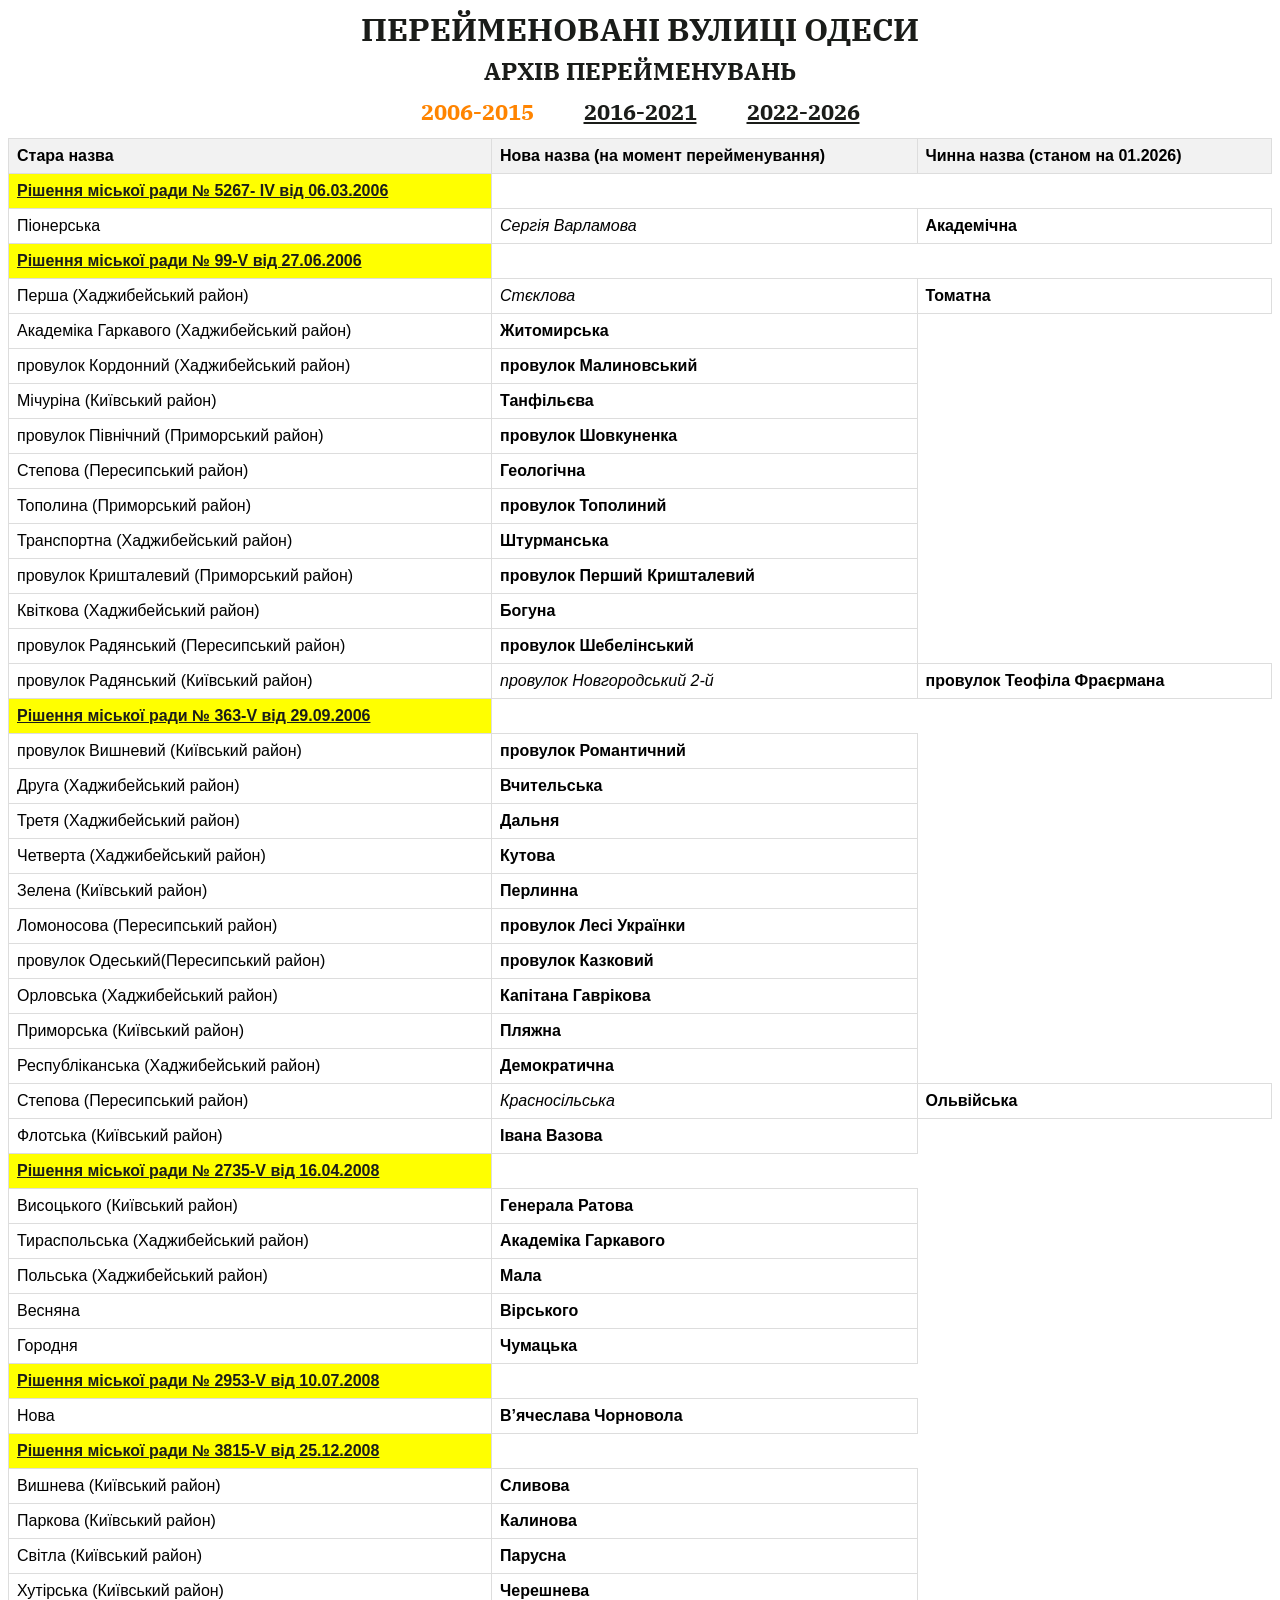
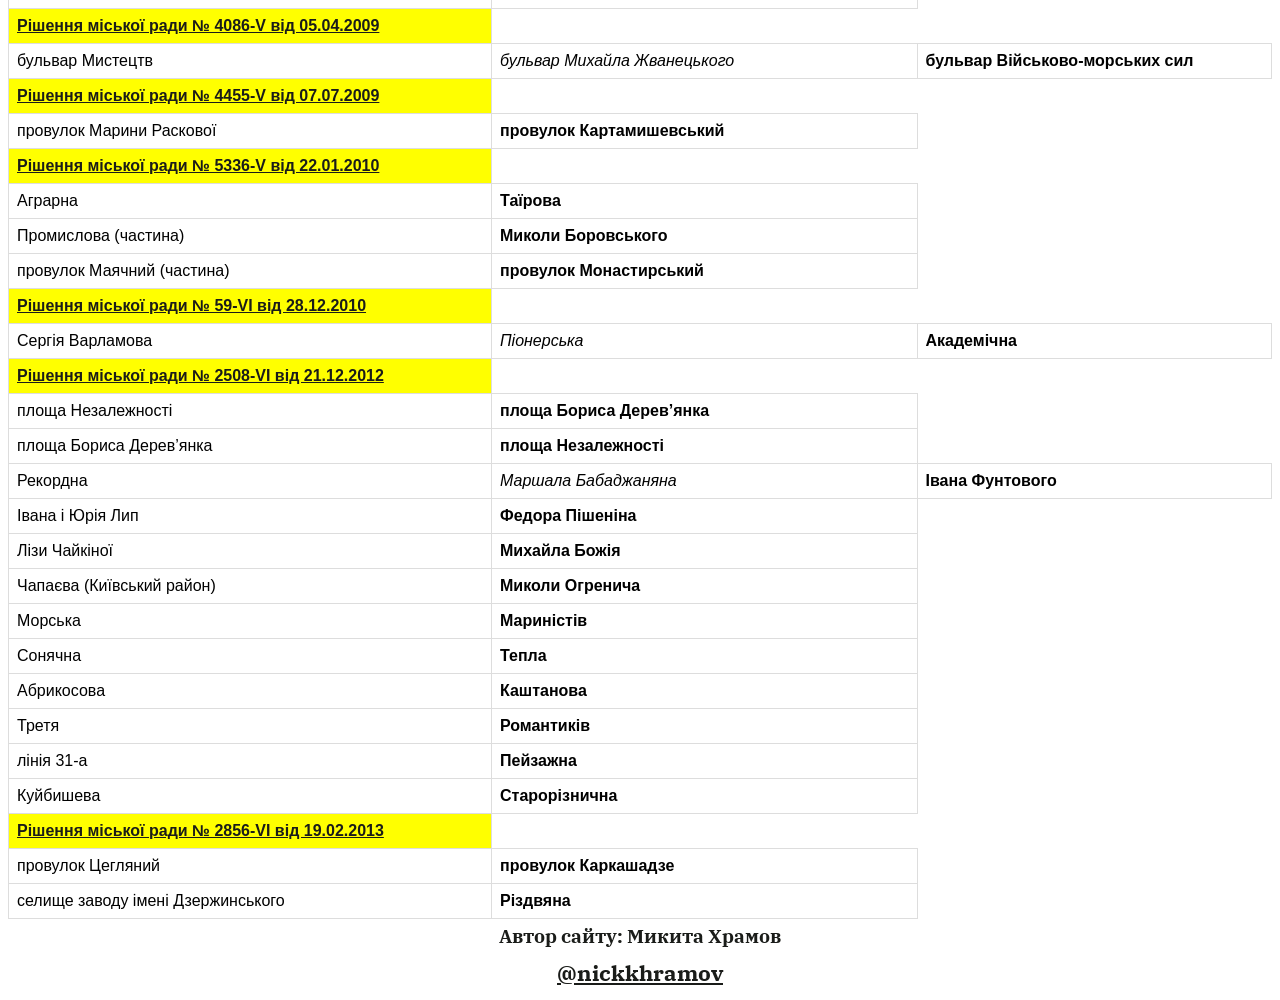
==== old.html @ 58adc1eb "Add files via upload" ====
<!DOCTYPE html>
<html lang="zxx">

<head>
  <meta charset="UTF-8">
  <meta name="viewport" content="width=device-width, initial-scale=1.0">
  <title>Вулиці Одеси 2006-2015</title>
  <link rel="preconnect" href="https://fonts.googleapis.com">
  <link rel="preconnect" href="https://fonts.gstatic.com" crossorigin>
  <link
    href="https://fonts.googleapis.com/css2?family=IBM+Plex+Serif:ital,wght@0,100;0,200;0,300;0,400;0,500;0,600;0,700;1,100;1,200;1,300;1,400;1,500;1,600;1,700&display=swap"
    rel="stylesheet">
  <style>
    body {
      font-family: Arial, sans-serif;
    }

    table {
      width: 100%;
      border-collapse: collapse;
      margin-top: 7px;
    }

    th,
    td {
      border: 1px solid #dddddd;
      text-align: left;
      padding: 8px;
    }

    th {
      background-color: #f2f2f2;
    }

    h1,
    h2,
    h3 {
      text-align: center;
      color: #1a1c19;
      font-family: "IBM Plex Serif", serif;
      font-weight: 700;
      font-style: normal;
      margin-top: 5px;
      margin-bottom: 5px;
    }

    .year {
      text-align: center;
      color: #1a1c19;
      font-family: "IBM Plex Serif", serif;
      font-weight: 650;
      font-style: normal;
      margin-top: 5px;
      margin-bottom: 5px;
      font-size: 22px;
    }

    .year:hover {
      color: #ff0d00;
      transition: 0.2s;
    }

    a {
      color: #1a1c19;
    }

    tr:hover {
      background-color: #ffe7ba;
      transition: 0.25s;
    }

    .descision {
      background: yellow;
    }

    .plan {
      background: orange;
    }

    .links {
      display: flex;
      gap: 50px;
      align-items: center;
      justify-content: center;
    }

    .active {
      color: #ff8400;
    }
  </style>
  <title>ВУЛИЦІ</title>
</head>

<body>

  <!-- <h1>ОДЕСЬКИЙ ВІДГУК</h1> -->
  <h1>ПЕРЕЙМЕНОВАНІ ВУЛИЦІ ОДЕСИ</h1>

  <!-- <div class="links">
    <a href="https://www.tiktok.com/@odeskyi.vidhuk">
      <img src="TikTok.svg" alt="TikTok" style="width: 30px;">
    </a>
    <a href="https://www.instagram.com/odeskyi.vidhuk">
      <img src="instagram.svg" alt="Instagram" style="width: 36px;">
    </a>
  </div> -->

  <h2>АРХІВ ПЕРЕЙМЕНУВАНЬ</h2>
  <div class="links">
    <a class="year active">2006-2015</a>
    <a href="/old16.html" class="year">2016-2021</a>
    <a href="/index.html" class="year">2022-2026</a>
  </div>

  <table>
    <thead>
      <tr>
        <th>Стара назва</th>
        <th>Нова назва (на момент перейменування)</th>
        <th>Чинна назва (станом на 01.2026)</th>
      </tr>
    </thead>
    <tbody>
      <tr>
        <td class="descision"><a href="https://omr.gov.ua/ua/acts/council/955/"><b>Рішення міської ради № 5267- IV
              від 06.03.2006</b></a></td>
      </tr>
      <tr>
        <td>Піонерська</td>
        <td><i>Сергія Варламова</i></td>
        <td><b>Академічна</b></td>
      </tr>
      <tr>
        <td class="descision"><a href="https://omr.gov.ua/ua/acts/council/2421/"><b>Рішення міської ради № 99-V
              від 27.06.2006</b></a></td>
      </tr>
      <tr>
        <td>Перша (Хаджибейський район)</td>
        <td><i>Стєклова</i></td>
        <td><b>Томатна</b></td>
      </tr>
      <tr>
        <td>Академіка Гаркавого (Хаджибейський район)</td>
        <td><b>Житомирська</b></td>
      </tr>
      <tr>
        <td>провулок Кордонний (Хаджибейський район)</td>
        <td><b>провулок Малиновський</b></td>
      </tr>
      <tr>
        <td>Мічуріна (Київський район)</td>
        <td><b>Танфільєва</b></td>
      </tr>
      <tr>
        <td>провулок Північний (Приморський район)</td>
        <td><b>провулок Шовкуненка</b></td>
      </tr>
      <tr>
        <td>Степова (Пересипський район)</td>
        <td><b>Геологічна</b></td>
      </tr>
      <tr>
        <td>Тополина (Приморський район)</td>
        <td><b>провулок Тополиний</b></td>
      </tr>
      <tr>
        <td>Транспортна (Хаджибейський район)</td>
        <td><b>Штурманська</b></td>
      </tr>
      <tr>
        <td>провулок Кришталевий (Приморський район)</td>
        <td><b>провулок Перший Кришталевий</b></td>
      </tr>
      <tr>
        <td>Квіткова (Хаджибейський район)</td>
        <td><b>Богуна</b></td>
      </tr>
      <tr>
        <td>провулок Радянський (Пересипський район)</td>
        <td><b>провулок Шебелінський</b></td>
      </tr>
      <tr>
        <td>провулок Радянський (Київський район)</td>
        <td><i>провулок Новгородський 2-й</i></td>
        <td><b>провулок Теофіла Фраєрмана</b></td>
      </tr>
      <tr>
        <td class="descision"><a href="https://omr.gov.ua/ua/acts/council/3655/"><b>Рішення міської ради № 363-V
              від 29.09.2006</b></a></td>
      </tr>
      <tr>
        <td>провулок Вишневий (Київський район)</td>
        <td><b>провулок Романтичний</b></td>
      </tr>
      <tr>
        <td>Друга (Хаджибейський район)</td>
        <td><b>Вчительська</b></td>
      </tr>
      <tr>
        <td>Третя (Хаджибейський район)</td>
        <td><b>Дальня</b></td>
      </tr>
      <tr>
        <td>Четверта (Хаджибейський район)</td>
        <td><b>Кутова</b></td>
      </tr>
      <tr>
        <td>Зелена (Київський район)</td>
        <td><b>Перлинна</b></td>
      </tr>
      <tr>
        <td>Ломоносова (Пересипський район)</td>
        <td><b>провулок Лесі Українки</b></td>
      </tr>
      <tr>
        <td>провулок Одеський(Пересипський район)</td>
        <td><b>провулок Казковий</b></td>
      </tr>
      <tr>
        <td>Орловська (Хаджибейський район)</td>
        <td><b>Капітана Гаврікова</b></td>
      </tr>
      <tr>
        <td>Приморська (Київський район)</td>
        <td><b>Пляжна</b></td>
      </tr>
      <tr>
        <td>Республіканська (Хаджибейський район)</td>
        <td><b>Демократична</b></td>
      </tr>
      <tr>
        <td>Степова (Пересипський район)</td>
        <td><i>Красносільська</i></td>
        <td><b>Ольвійська</b></td>
      </tr>
      <tr>
        <td>Флотська (Київський район)</td>
        <td><b>Івана Вазова</b></td>
      </tr>

      <tr>
        <td class="descision"><a href="https://omr.gov.ua/ua/acts/council/14220/"><b>Рішення міської ради № 2735-V
              від 16.04.2008</b></a></td>
      </tr>
      <tr>
        <td>Висоцького (Київський район)</td>
        <td><b>Генерала Ратова</b></td>
      </tr>
      <tr>
        <td>Тираспольська (Хаджибейський район)</td>
        <td><b>Академіка Гаркавого</b></td>
      </tr>
      <tr>
        <td>Польська (Хаджибейський район)</td>
        <td><b>Мала</b></td>
      </tr>
      <tr>
        <td>Весняна</td>
        <td><b>Вірського</b></td>
      </tr>
      <tr>
        <td>Городня</td>
        <td><b>Чумацька</b></td>
      </tr>
      <tr>
        <td class="descision"><a href="https://omr.gov.ua/ua/acts/council/15475/"><b>Рішення міської ради № 2953-V
              від 10.07.2008</b></a></td>
      </tr>
      <tr>
        <td>Нова</td>
        <td><b>В’ячеслава Чорновола</b></td>
      </tr>
      <tr>
        <td class="descision"><a href="https://omr.gov.ua/ua/acts/council/18814/"><b>Рішення міської ради № 3815-V
              від 25.12.2008</b></a></td>
      </tr>
      <tr>
        <td>Вишнева (Київський район)</td>
        <td><b>Сливова</b></td>
      </tr>
      <tr>
        <td>Паркова (Київський район)</td>
        <td><b>Калинова</b></td>
      </tr>
      <tr>
        <td>Світла (Київський район)</td>
        <td><b>Парусна</b></td>
      </tr>
      <tr>
        <td>Хутірська (Київський район)</td>
        <td><b>Черешнева</b></td>
      </tr>
      <tr>
        <td class="descision"><a href="https://omr.gov.ua/ua/acts/council/20277/"><b>Рішення міської ради № 4086-V
              від 05.04.2009</b></a></td>
      </tr>
      <tr>
        <td>бульвар Мистецтв</td>
        <td><i>бульвар Михайла Жванецького</i></td>
        <td><b>бульвар Військово-морських сил</b></td>
      </tr>
      <tr>
        <td class="descision"><a href="https://omr.gov.ua/ua/acts/council/22108/"><b>Рішення міської ради № 4455-V
              від 07.07.2009</b></a></td>
      </tr>
      <tr>
        <td>провулок Марини Раскової</td>
        <td><b>провулок Картамишевський</b></td>
      </tr>
      <tr>
        <td class="descision"><a href="https://omr.gov.ua/ua/acts/council/25481/"><b>Рішення міської ради № 5336-V
              від 22.01.2010</b></a></td>
      </tr>
      <tr>
        <td>Аграрна</td>
        <td><b>Таїрова</b></td>
      </tr>
      <tr>
        <td>Промислова (частина)</td>
        <td><b>Миколи Боровського</b></td>
      </tr>
      <tr>
        <td>провулок Маячний (частина)</td>
        <td><b>провулок Монастирський</b></td>
      </tr>
      <tr>
        <td class="descision"><a href="https://www.omr.gov.ua/ua/acts/council/31989/"><b>Рішення міської ради № 59-VI
              від 28.12.2010</b></a></td>
      </tr>
      <tr>
        <td>Сергія Варламова</td>
        <td><i>Піонерська</i></td>
        <td><b>Академічна</b></td>
      </tr>
      <tr>
        <td class="descision"><a href="https://omr.gov.ua/ua/acts/council/46847/"><b>Рішення міської ради № 2508-VI
              від 21.12.2012</b></a></td>
      </tr>
      <tr>
        <td>площа Незалежності</td>
        <td><b>площа Бориса Дерев’янка</b></td>
      </tr>
      <tr>
        <td>площа Бориса Дерев’янка</td>
        <td><b>площа Незалежності</b></td>
      </tr>
      <tr>
        <td>Рекордна</td>
        <td><i>Маршала Бабаджаняна</i></td>
        <td><b>Івана Фунтового</b></td>
      </tr>
      <tr>
        <td>Івана і Юрія Лип</td>
        <td><b>Федора Пішеніна</b></td>
      </tr>
      <tr>
        <td>Лізи Чайкіної</td>
        <td><b>Михайла Божія</b></td>
      </tr>
      <tr>
        <td>Чапаєва (Київський район)</td>
        <td><b>Миколи Огренича</b></td>
      </tr>
      <tr>
        <td>Морська</td>
        <td><b>Мариністів</b></td>
      </tr>
      <tr>
        <td>Сонячна</td>
        <td><b>Тепла</b></td>
      </tr>
      <tr>
        <td>Абрикосова</td>
        <td><b>Каштанова</b></td>
      </tr>
      <tr>
        <td>Третя</td>
        <td><b>Романтиків</b></td>
      </tr>
      <tr>
        <td>лінія 31-а</td>
        <td><b>Пейзажна</b></td>
      </tr>
      <tr>
        <td>Куйбишева</td>
        <td><b>Старорізнична</b></td>
      </tr>
      <tr>
        <td class="descision"><a href="https://omr.gov.ua/ua/acts/council/47951/"><b>Рішення міської ради № 2856-VI
              від 19.02.2013</b></a></td>
      </tr>
      <tr>
        <td>провулок Цегляний</td>
        <td><b>провулок Каркашадзе</b></td>
      </tr>
      <tr>
        <td>селище заводу імені Дзержинського</td>
        <td><b>Різдвяна</b></td>
      </tr>
      <tr>

    </tbody>
  </table>

  <h3>Автор сайту: Микита Храмов</h3>
  <div class="links">
    <a href="https://www.instagram.com/nickkhramov/" class="year">@nickkhramov</a>
  </div>

</body>

</html>
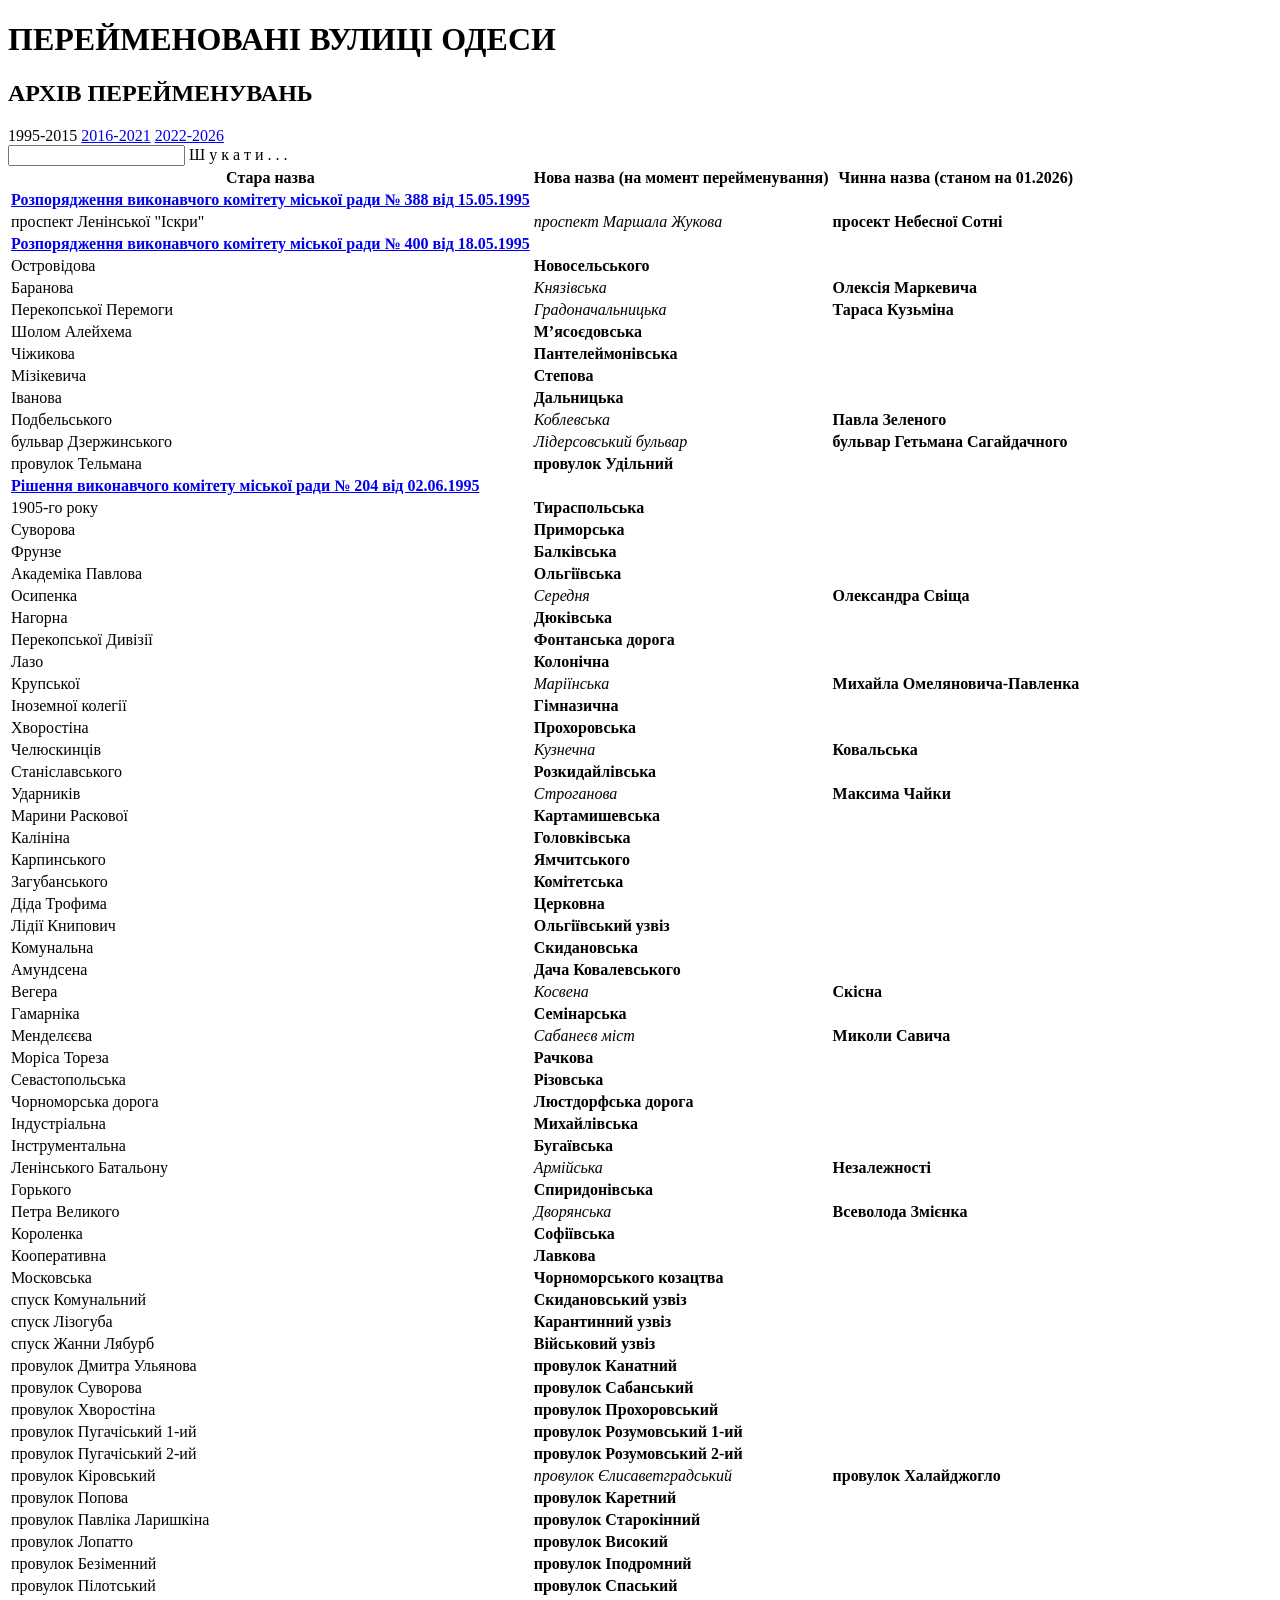
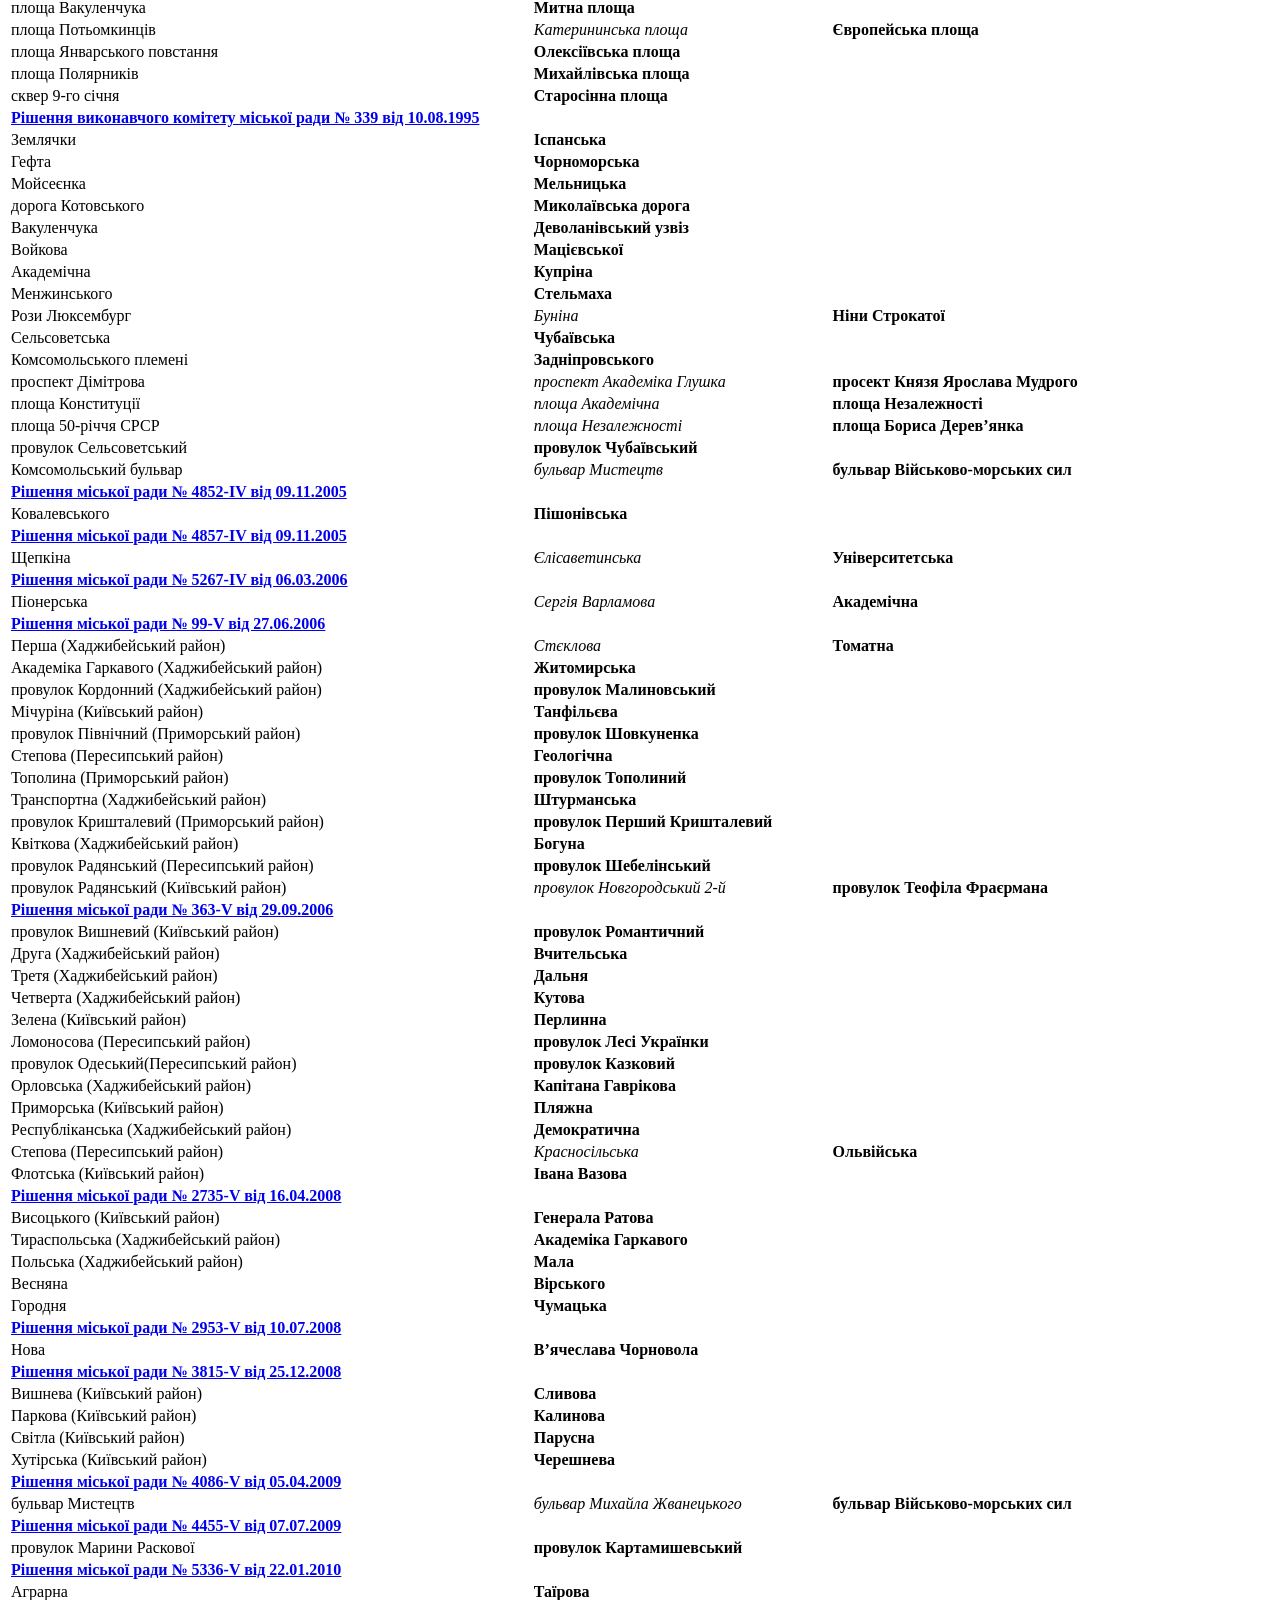
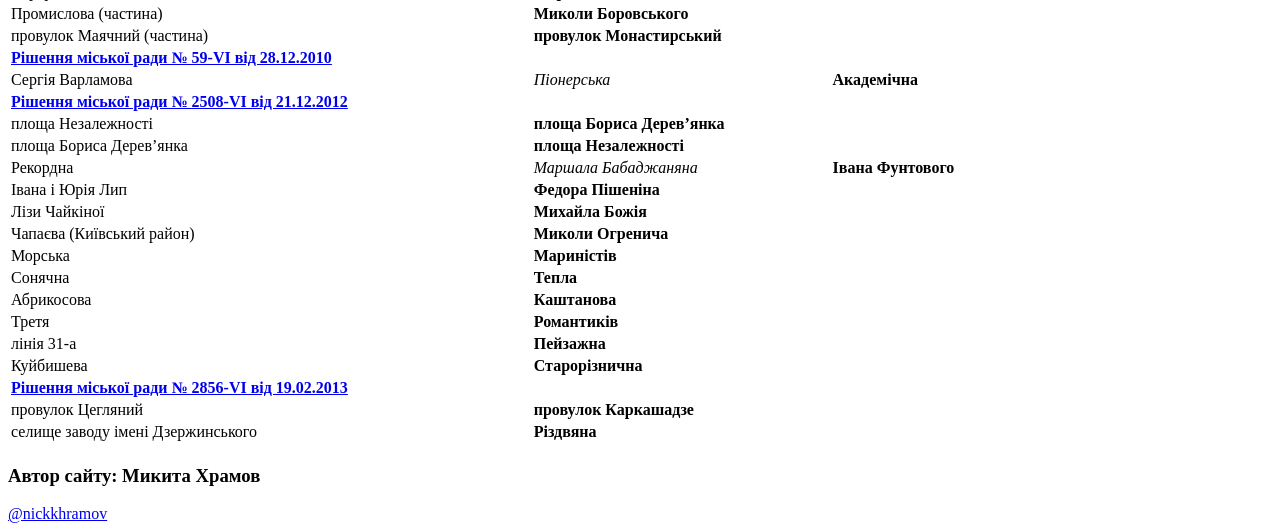
==== commit 997bda62: "Update old.html" ====
--- a/old.html
+++ b/old.html
@@ -4,90 +4,13 @@
 <head>
   <meta charset="UTF-8">
   <meta name="viewport" content="width=device-width, initial-scale=1.0">
-  <title>Вулиці Одеси 2006-2015</title>
+  <title>Вулиці Одеси 1995-2015</title>
   <link rel="preconnect" href="https://fonts.googleapis.com">
   <link rel="preconnect" href="https://fonts.gstatic.com" crossorigin>
   <link
     href="https://fonts.googleapis.com/css2?family=IBM+Plex+Serif:ital,wght@0,100;0,200;0,300;0,400;0,500;0,600;0,700;1,100;1,200;1,300;1,400;1,500;1,600;1,700&display=swap"
     rel="stylesheet">
-  <style>
-    body {
-      font-family: Arial, sans-serif;
-    }
-
-    table {
-      width: 100%;
-      border-collapse: collapse;
-      margin-top: 7px;
-    }
-
-    th,
-    td {
-      border: 1px solid #dddddd;
-      text-align: left;
-      padding: 8px;
-    }
-
-    th {
-      background-color: #f2f2f2;
-    }
-
-    h1,
-    h2,
-    h3 {
-      text-align: center;
-      color: #1a1c19;
-      font-family: "IBM Plex Serif", serif;
-      font-weight: 700;
-      font-style: normal;
-      margin-top: 5px;
-      margin-bottom: 5px;
-    }
-
-    .year {
-      text-align: center;
-      color: #1a1c19;
-      font-family: "IBM Plex Serif", serif;
-      font-weight: 650;
-      font-style: normal;
-      margin-top: 5px;
-      margin-bottom: 5px;
-      font-size: 22px;
-    }
-
-    .year:hover {
-      color: #ff0d00;
-      transition: 0.2s;
-    }
-
-    a {
-      color: #1a1c19;
-    }
-
-    tr:hover {
-      background-color: #ffe7ba;
-      transition: 0.25s;
-    }
-
-    .descision {
-      background: yellow;
-    }
-
-    .plan {
-      background: orange;
-    }
-
-    .links {
-      display: flex;
-      gap: 50px;
-      align-items: center;
-      justify-content: center;
-    }
-
-    .active {
-      color: #ff8400;
-    }
-  </style>
+  <link rel="stylesheet" href="assets/css/style.css">
   <title>ВУЛИЦІ</title>
 </head>
 
@@ -107,12 +30,29 @@
 
   <h2>АРХІВ ПЕРЕЙМЕНУВАНЬ</h2>
   <div class="links">
-    <a class="year active">2006-2015</a>
+    <a class="year active">1995-2015</a>
     <a href="/old16.html" class="year">2016-2021</a>
     <a href="/index.html" class="year">2022-2026</a>
   </div>
 
-  <table>
+  <!-- From Uiverse.io by AbanoubMagdy1 -->
+  <div class="wave-group">
+    <input required="" type="text" class="input" id="search">
+    <span class="bar"></span>
+    <label class="label">
+      <span class="label-char" style="--index: 0">Ш</span>
+      <span class="label-char" style="--index: 1">у</span>
+      <span class="label-char" style="--index: 2">к</span>
+      <span class="label-char" style="--index: 3">а</span>
+      <span class="label-char" style="--index: 4">т</span>
+      <span class="label-char" style="--index: 5">и</span>
+      <span class="label-char" style="--index: 6">.</span>
+      <span class="label-char" style="--index: 7">.</span>
+      <span class="label-char" style="--index: 8">.</span>
+    </label>
+  </div>
+
+  <table id="table">
     <thead>
       <tr>
         <th>Стара назва</th>
@@ -121,8 +61,395 @@
       </tr>
     </thead>
     <tbody>
-      <tr>
-        <td class="descision"><a href="https://omr.gov.ua/ua/acts/council/955/"><b>Рішення міської ради № 5267- IV
+      <tr class="market">
+        <td class="descision"><a href="https://omr.gov.ua/ua/acts/committee/90139/"><b>Розпорядження виконавчого
+              комітету
+              міської ради № 388
+              від 15.05.1995</b></a></td>
+      </tr>
+      <tr>
+        <td>проспект Ленінської "Іскри"</td>
+        <td><i>проспект Маршала Жукова</i></td>
+        <td><b>просект Небесної Сотні</b></td>
+      </tr>
+      <tr class="market">
+        <td class="descision"><a href="https://omr.gov.ua/ua/acts/committee/90139/"><b>Розпорядження виконавчого
+              комітету
+              міської ради № 400
+              від 18.05.1995</b></a></td>
+      </tr>
+      <tr>
+        <td>Островідова</td>
+        <td><b>Новосельського</b></td>
+      </tr>
+      <tr>
+        <td>Баранова</td>
+        <td><i>Князівська</i></td>
+        <td><b>Олексія Маркевича</b></td>
+      </tr>
+      <tr>
+        <td>Перекопської Перемоги</td>
+        <td><i>Градоначальницька</i></td>
+        <td><b>Тараса Кузьміна</b></td>
+      </tr>
+      <tr>
+        <td>Шолом Алейхема</td>
+        <td><b>М’ясоєдовська</b></td>
+      </tr>
+      <tr>
+        <td>Чіжикова</td>
+        <td><b>Пантелеймонівська</b></td>
+      </tr>
+      <tr>
+        <td>Мізікевича</td>
+        <td><b>Степова</b></td>
+      </tr>
+      <tr>
+        <td>Іванова</td>
+        <td><b>Дальницька</b></td>
+      </tr>
+      <tr>
+        <td>Подбельського</td>
+        <td><i>Коблевська</i></td>
+        <td><b>Павла Зеленого</b></td>
+      </tr>
+      <tr>
+        <td>бульвар Дзержинського</td>
+        <td><i>Лідерсовський бульвар</i></td>
+        <td><b>бульвар Гетьмана Сагайдачного</b></td>
+      </tr>
+      <tr>
+        <td>провулок Тельмана</td>
+        <td><b>провулок Удільний</b></td>
+      </tr>
+      <tr class="market">
+        <td class="descision"><a href="https://omr.gov.ua/ua/acts/committee/90139/"><b>Рішення виконавчого комітету
+              міської ради № 204
+              від 02.06.1995</b></a></td>
+      </tr>
+      <tr>
+        <td>1905-го року</td>
+        <td><b>Тираспольська</b></td>
+      </tr>
+      <tr>
+        <td>Суворова</td>
+        <td><b>Приморська</b></td>
+      </tr>
+      <tr>
+        <td>Фрунзе</td>
+        <td><b>Балківська</b></td>
+      </tr>
+      <tr>
+        <td>Академіка Павлова</td>
+        <td><b>Ольгіївська</b></td>
+      </tr>
+      <tr>
+        <td>Осипенка</td>
+        <td><i>Середня</i></td>
+        <td><b>Олександра Свіща</b></td>
+      </tr>
+      <tr>
+        <td>Нагорна</td>
+        <td><b>Дюківська</b></td>
+      </tr>
+      <tr>
+        <td>Перекопської Дивізії</td>
+        <td><b>Фонтанська дорога</b></td>
+      </tr>
+      <tr>
+        <td>Лазо</td>
+        <td><b>Колонічна</b></td>
+      </tr>
+      <tr>
+        <td>Крупської</td>
+        <td><i>Маріїнська</i></td>
+        <td><b>Михайла Омеляновича-Павленка</b></td>
+      </tr>
+      <tr>
+        <td>Іноземної колегії</td>
+        <td><b>Гімназична</b></td>
+      </tr>
+      <tr>
+        <td>Хворостіна</td>
+        <td><b>Прохоровська</b></td>
+      </tr>
+      <tr>
+        <td>Челюскинців</td>
+        <td><i>Кузнечна</i></td>
+        <td><b>Ковальська</b></td>
+      </tr>
+      <tr>
+        <td>Станіславського</td>
+        <td><b>Розкидайлівська</b></td>
+      </tr>
+      <tr>
+        <td>Ударників</td>
+        <td><i>Строганова</i></td>
+        <td><b>Максима Чайки</b></td>
+      </tr>
+      <tr>
+        <td>Марини Раскової</td>
+        <td><b>Картамишевська</b></td>
+      </tr>
+      <tr>
+        <td>Калініна</td>
+        <td><b>Головківська</b></td>
+      </tr>
+      <tr>
+        <td>Карпинського</td>
+        <td><b>Ямчитського</b></td>
+      </tr>
+      <tr>
+        <td>Загубанського</td>
+        <td><b>Комітетська</b></td>
+      </tr>
+      <tr>
+        <td>Діда Трофима</td>
+        <td><b>Церковна</b></td>
+      </tr>
+      <tr>
+        <td>Лідії Книпович</td>
+        <td><b>Ольгіївський узвіз</b></td>
+      </tr>
+      <tr>
+        <td>Комунальна</td>
+        <td><b>Скидановська</b></td>
+      </tr>
+      <tr>
+        <td>Амундсена</td>
+        <td><b>Дача Ковалевського</b></td>
+      </tr>
+      <tr>
+        <td>Вегера</td>
+        <td><i>Косвена</i></td>
+        <td><b>Скісна</b></td>
+      </tr>
+      <tr>
+        <td>Гамарніка</td>
+        <td><b>Семінарська</b></td>
+      </tr>
+      <tr>
+        <td>Менделєєва</td>
+        <td><i>Сабанеєв міст</i></td>
+        <td><b>Миколи Савича</b></td>
+      </tr>
+      <tr>
+        <td>Моріса Тореза</td>
+        <td><b>Рачкова</b></td>
+      </tr>
+      <tr>
+        <td>Севастопольська</td>
+        <td><b>Різовська</b></td>
+      </tr>
+      <tr>
+        <td>Чорноморська дорога</td>
+        <td><b>Люстдорфська дорога</b></td>
+      </tr>
+      <tr>
+        <td>Індустріальна</td>
+        <td><b>Михайлівська</b></td>
+      </tr>
+      <tr>
+        <td>Інструментальна</td>
+        <td><b>Бугаївська</b></td>
+      </tr>
+      <tr>
+        <td>Ленінського Батальону</td>
+        <td><i>Армійська</i></td>
+        <td><b>Незалежності</b></td>
+      </tr>
+      <tr>
+        <td>Горького</td>
+        <td><b>Спиридонівська</b></td>
+      </tr>
+      <tr>
+        <td>Петра Великого</td>
+        <td><i>Дворянська</i></td>
+        <td><b>Всеволода Змієнка</b></td>
+      </tr>
+      <tr>
+        <td>Короленка</td>
+        <td><b>Софіївська</b></td>
+      </tr>
+      <tr>
+        <td>Кооперативна</td>
+        <td><b>Лавкова</b></td>
+      </tr>
+      <tr>
+        <td>Московська</td>
+        <td><b>Чорноморського козацтва</b></td>
+      </tr>
+      <tr>
+        <td>спуск Комунальний</td>
+        <td><b>Скидановський узвіз</b></td>
+      </tr>
+      <tr>
+        <td>спуск Лізогуба</td>
+        <td><b>Карантинний узвіз</b></td>
+      </tr>
+      <tr>
+        <td>спуск Жанни Лябурб</td>
+        <td><b>Військовий узвіз</b></td>
+      </tr>
+      <tr>
+        <td>провулок Дмитра Ульянова</td>
+        <td><b>провулок Канатний</b></td>
+      </tr>
+      <tr>
+        <td>провулок Суворова</td>
+        <td><b>провулок Сабанський</b></td>
+      </tr>
+      <tr>
+        <td>провулок Хворостіна</td>
+        <td><b>провулок Прохоровський</b></td>
+      </tr>
+      <tr>
+        <td>провулок Пугачіський 1-ий</td>
+        <td><b>провулок Розумовський 1-ий</b></td>
+      </tr>
+      <tr>
+        <td>провулок Пугачіський 2-ий</td>
+        <td><b>провулок Розумовський 2-ий</b></td>
+      </tr>
+      <tr>
+        <td>провулок Кіровський</td>
+        <td><i>провулок Єлисаветградський</i></td>
+        <td><b>провулок Халайджогло</b></td>
+      </tr>
+      <tr>
+        <td>провулок Попова</td>
+        <td><b>провулок Каретний</b></td>
+      </tr>
+      <tr>
+        <td>провулок Павліка Ларишкіна</td>
+        <td><b>провулок Старокінний</b></td>
+      </tr>
+      <tr>
+        <td>провулок Лопатто</td>
+        <td><b>провулок Високий</b></td>
+      </tr>
+      <tr>
+        <td>провулок Безіменний</td>
+        <td><b>провулок Іподромний</b></td>
+      </tr>
+      <tr>
+        <td>провулок Пілотський</td>
+        <td><b>провулок Спаський</b></td>
+      </tr>
+      <tr>
+        <td>площа Вакуленчука</td>
+        <td><b>Митна площа</b></td>
+      </tr>
+      <tr>
+        <td>площа Потьомкинців</td>
+        <td><i>Катерининська площа</i></td>
+        <td><b>Європейська площа</b></td>
+      </tr>
+      <tr>
+        <td>площа Январського повстання</td>
+        <td><b>Олексіївська площа</b></td>
+      </tr>
+      <tr>
+        <td>площа Полярників</td>
+        <td><b>Михайлівська площа</b></td>
+      </tr>
+      <tr>
+        <td>сквер 9-го січня</td>
+        <td><b>Старосінна площа</b></td>
+      </tr>
+      <tr class="market">
+        <td class="descision"><a href="https://omr.gov.ua/ua/acts/committee/90139/"><b>Рішення виконавчого комітету
+              міської ради № 339
+              від 10.08.1995</b></a></td>
+      </tr>
+      <tr>
+        <td>Землячки</td>
+        <td><b>Іспанська</b></td>
+      </tr>
+      <tr>
+        <td>Гефта</td>
+        <td><b>Чорноморська</b></td>
+      </tr>
+      <tr>
+        <td>Мойсеєнка</td>
+        <td><b>Мельницька</b></td>
+      </tr>
+      <tr>
+        <td>дорога Котовського</td>
+        <td><b>Миколаївська дорога</b></td>
+      </tr>
+      <tr>
+        <td>Вакуленчука</td>
+        <td><b>Деволанівський узвіз</b></td>
+      </tr>
+      <tr>
+        <td>Войкова</td>
+        <td><b>Мацієвської</b></td>
+      </tr>
+      <tr>
+        <td>Академічна</td>
+        <td><b>Купріна</b></td>
+      </tr>
+      <tr>
+        <td>Менжинського</td>
+        <td><b>Стельмаха</b></td>
+      </tr>
+      <tr>
+        <td>Рози Люксембург</td>
+        <td><i>Буніна</i></td>
+        <td><b>Ніни Строкатої</b></td>
+      </tr>
+      <tr>
+        <td>Сельсоветська</td>
+        <td><b>Чубаївська</b></td>
+      </tr>
+      <tr>
+        <td>Комсомольського племені</td>
+        <td><b>Задніпровського</b></td>
+      </tr>
+      <tr>
+        <td>проспект Дімітрова</td>
+        <td><i>проспект Академіка Глушка</i></td>
+        <td><b>просект Князя Ярослава Мудрого</b></td>
+      </tr>
+      <tr>
+        <td>площа Конституції</td>
+        <td><i>площа Академічна</i></td>
+        <td><b>площа Незалежності</b></td>
+      </tr>
+      <tr>
+        <td>площа 50-річчя СРСР</td>
+        <td><i>площа Незалежності</i></td>
+        <td><b>площа Бориса Дерев’янка</b></td>
+      </tr>
+      <tr>
+        <td>провулок Сельсоветський</td>
+        <td><b>провулок Чубаївський</b></td>
+      </tr>
+      <tr>
+        <td>Комсомольський бульвар</td>
+        <td><i>бульвар Мистецтв</i></td>
+        <td><b>бульвар Військово-морських сил</b></td>
+      </tr>
+      <tr class="market">
+        <td class="descision"><a href="https://omr.gov.ua/ua/acts/council/2002/"><b>Рішення міської ради № 4852-IV
+              від 09.11.2005</b></a></td>
+      </tr>
+      <tr>
+        <td>Ковалевського</td>
+        <td><b>Пішонівська</b></td>
+      </tr>
+      <tr class="market">
+        <td class="descision"><a href="https://omr.gov.ua/ua/acts/council/2003/"><b>Рішення міської ради № 4857-IV
+              від 09.11.2005</b></a></td>
+      </tr>
+      <tr>
+        <td>Щепкіна</td>
+        <td><i>Єлісаветинська</i></td>
+        <td><b>Університетська</b></td>
+      </tr>
+      <tr class="market">
+        <td class="descision"><a href="https://omr.gov.ua/ua/acts/council/955/"><b>Рішення міської ради № 5267-IV
               від 06.03.2006</b></a></td>
       </tr>
       <tr>
@@ -130,7 +457,7 @@
         <td><i>Сергія Варламова</i></td>
         <td><b>Академічна</b></td>
       </tr>
-      <tr>
+      <tr class="market">
         <td class="descision"><a href="https://omr.gov.ua/ua/acts/council/2421/"><b>Рішення міської ради № 99-V
               від 27.06.2006</b></a></td>
       </tr>
@@ -184,7 +511,7 @@
         <td><i>провулок Новгородський 2-й</i></td>
         <td><b>провулок Теофіла Фраєрмана</b></td>
       </tr>
-      <tr>
+      <tr class="market">
         <td class="descision"><a href="https://omr.gov.ua/ua/acts/council/3655/"><b>Рішення міської ради № 363-V
               від 29.09.2006</b></a></td>
       </tr>
@@ -238,7 +565,7 @@
         <td><b>Івана Вазова</b></td>
       </tr>
 
-      <tr>
+      <tr class="market">
         <td class="descision"><a href="https://omr.gov.ua/ua/acts/council/14220/"><b>Рішення міської ради № 2735-V
               від 16.04.2008</b></a></td>
       </tr>
@@ -262,7 +589,7 @@
         <td>Городня</td>
         <td><b>Чумацька</b></td>
       </tr>
-      <tr>
+      <tr class="market">
         <td class="descision"><a href="https://omr.gov.ua/ua/acts/council/15475/"><b>Рішення міської ради № 2953-V
               від 10.07.2008</b></a></td>
       </tr>
@@ -270,7 +597,7 @@
         <td>Нова</td>
         <td><b>В’ячеслава Чорновола</b></td>
       </tr>
-      <tr>
+      <tr class="market">
         <td class="descision"><a href="https://omr.gov.ua/ua/acts/council/18814/"><b>Рішення міської ради № 3815-V
               від 25.12.2008</b></a></td>
       </tr>
@@ -290,7 +617,7 @@
         <td>Хутірська (Київський район)</td>
         <td><b>Черешнева</b></td>
       </tr>
-      <tr>
+      <tr class="market">
         <td class="descision"><a href="https://omr.gov.ua/ua/acts/council/20277/"><b>Рішення міської ради № 4086-V
               від 05.04.2009</b></a></td>
       </tr>
@@ -299,7 +626,7 @@
         <td><i>бульвар Михайла Жванецького</i></td>
         <td><b>бульвар Військово-морських сил</b></td>
       </tr>
-      <tr>
+      <tr class="market">
         <td class="descision"><a href="https://omr.gov.ua/ua/acts/council/22108/"><b>Рішення міської ради № 4455-V
               від 07.07.2009</b></a></td>
       </tr>
@@ -307,7 +634,7 @@
         <td>провулок Марини Раскової</td>
         <td><b>провулок Картамишевський</b></td>
       </tr>
-      <tr>
+      <tr class="market">
         <td class="descision"><a href="https://omr.gov.ua/ua/acts/council/25481/"><b>Рішення міської ради № 5336-V
               від 22.01.2010</b></a></td>
       </tr>
@@ -323,7 +650,7 @@
         <td>провулок Маячний (частина)</td>
         <td><b>провулок Монастирський</b></td>
       </tr>
-      <tr>
+      <tr class="market">
         <td class="descision"><a href="https://www.omr.gov.ua/ua/acts/council/31989/"><b>Рішення міської ради № 59-VI
               від 28.12.2010</b></a></td>
       </tr>
@@ -332,7 +659,7 @@
         <td><i>Піонерська</i></td>
         <td><b>Академічна</b></td>
       </tr>
-      <tr>
+      <tr class="market">
         <td class="descision"><a href="https://omr.gov.ua/ua/acts/council/46847/"><b>Рішення міської ради № 2508-VI
               від 21.12.2012</b></a></td>
       </tr>
@@ -385,7 +712,7 @@
         <td>Куйбишева</td>
         <td><b>Старорізнична</b></td>
       </tr>
-      <tr>
+      <tr class="market">
         <td class="descision"><a href="https://omr.gov.ua/ua/acts/council/47951/"><b>Рішення міської ради № 2856-VI
               від 19.02.2013</b></a></td>
       </tr>
@@ -407,6 +734,8 @@
     <a href="https://www.instagram.com/nickkhramov/" class="year">@nickkhramov</a>
   </div>
 
+  <script src="/assets/js/search.js"></script>
+
 </body>
 
-</html>+</html>
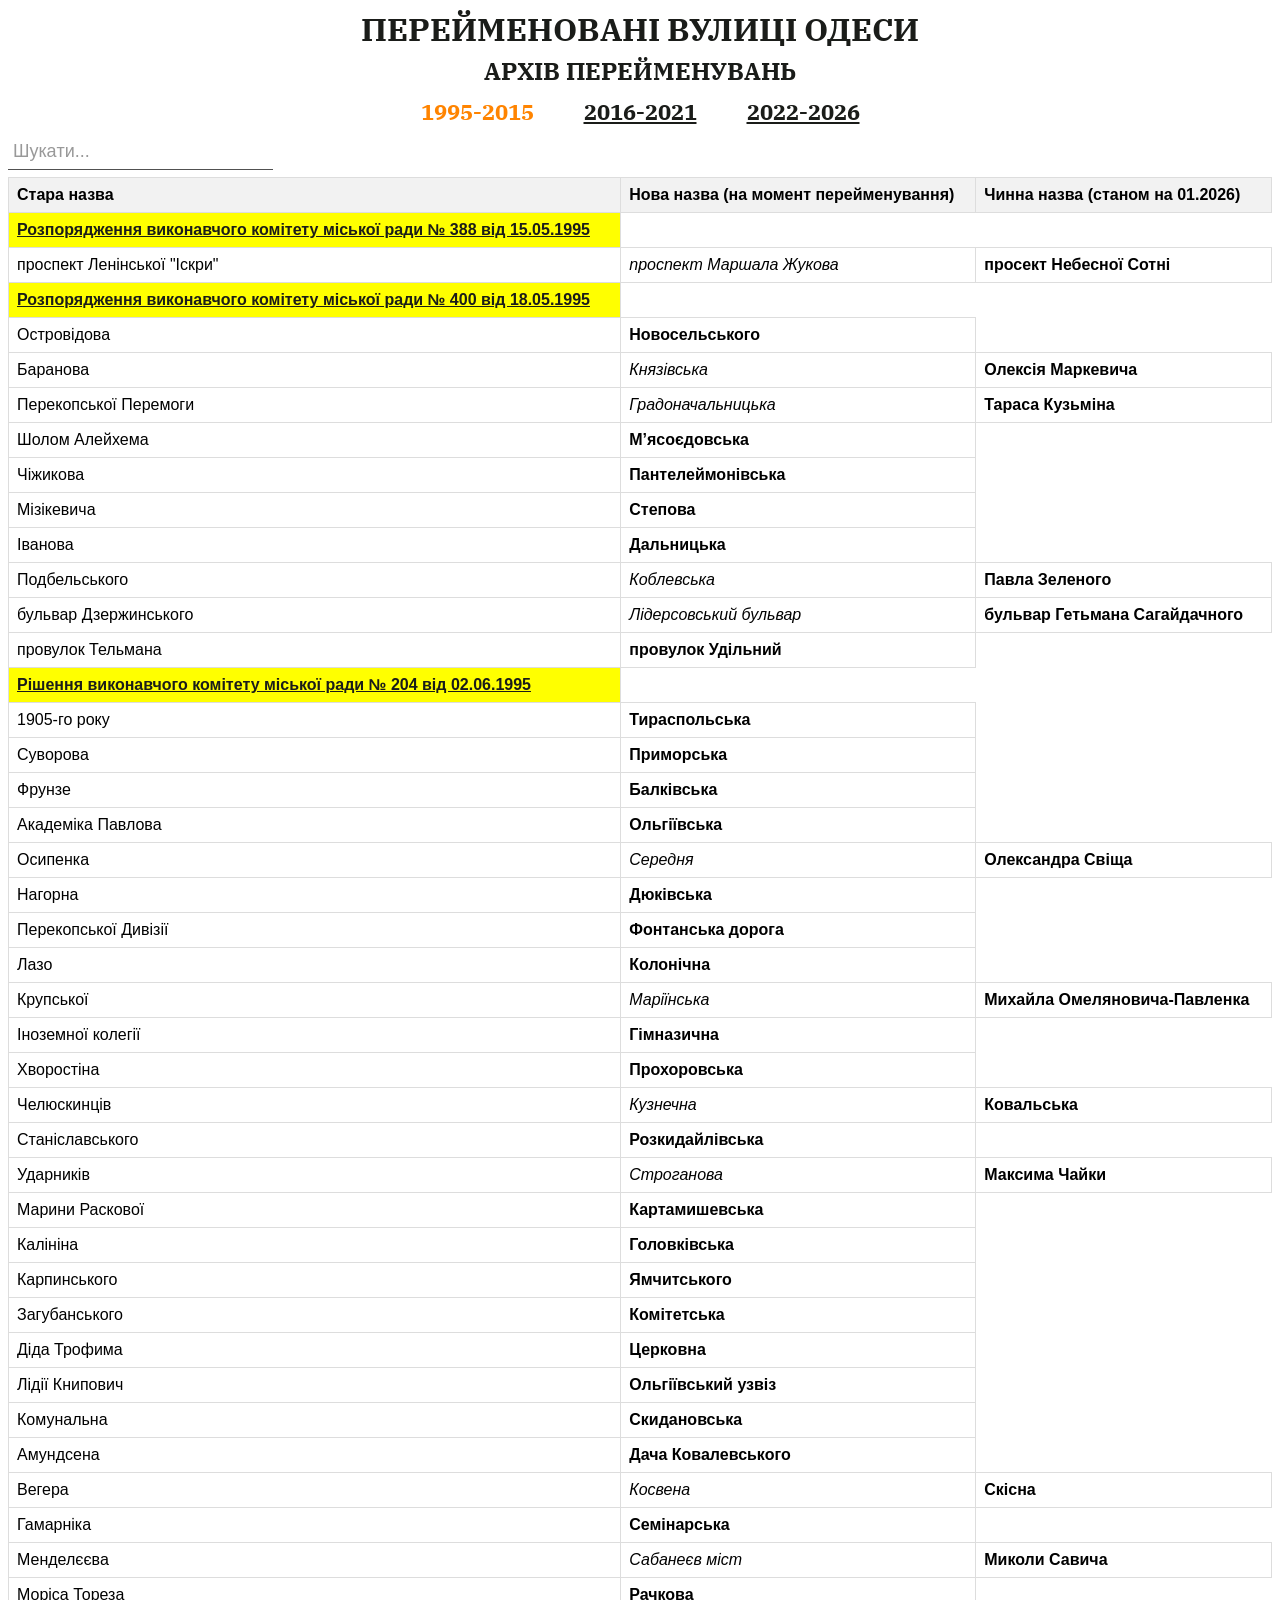
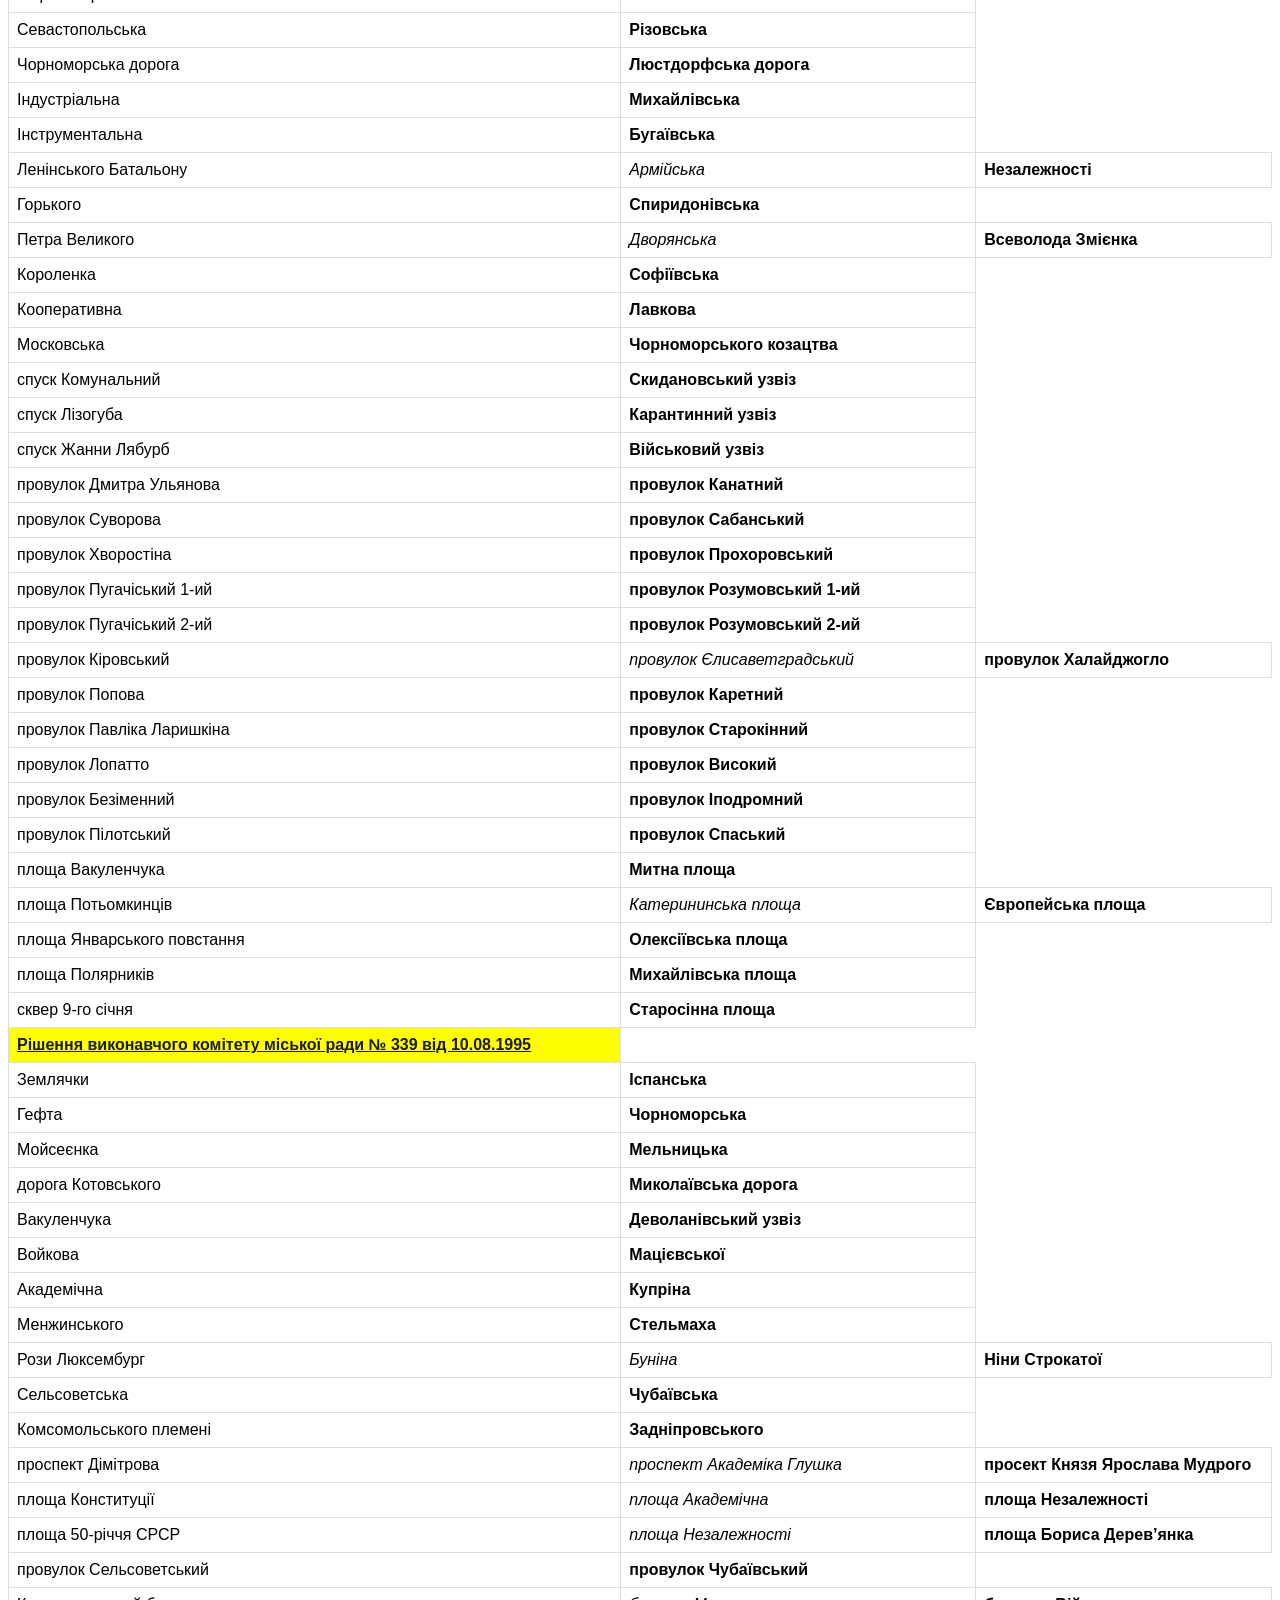
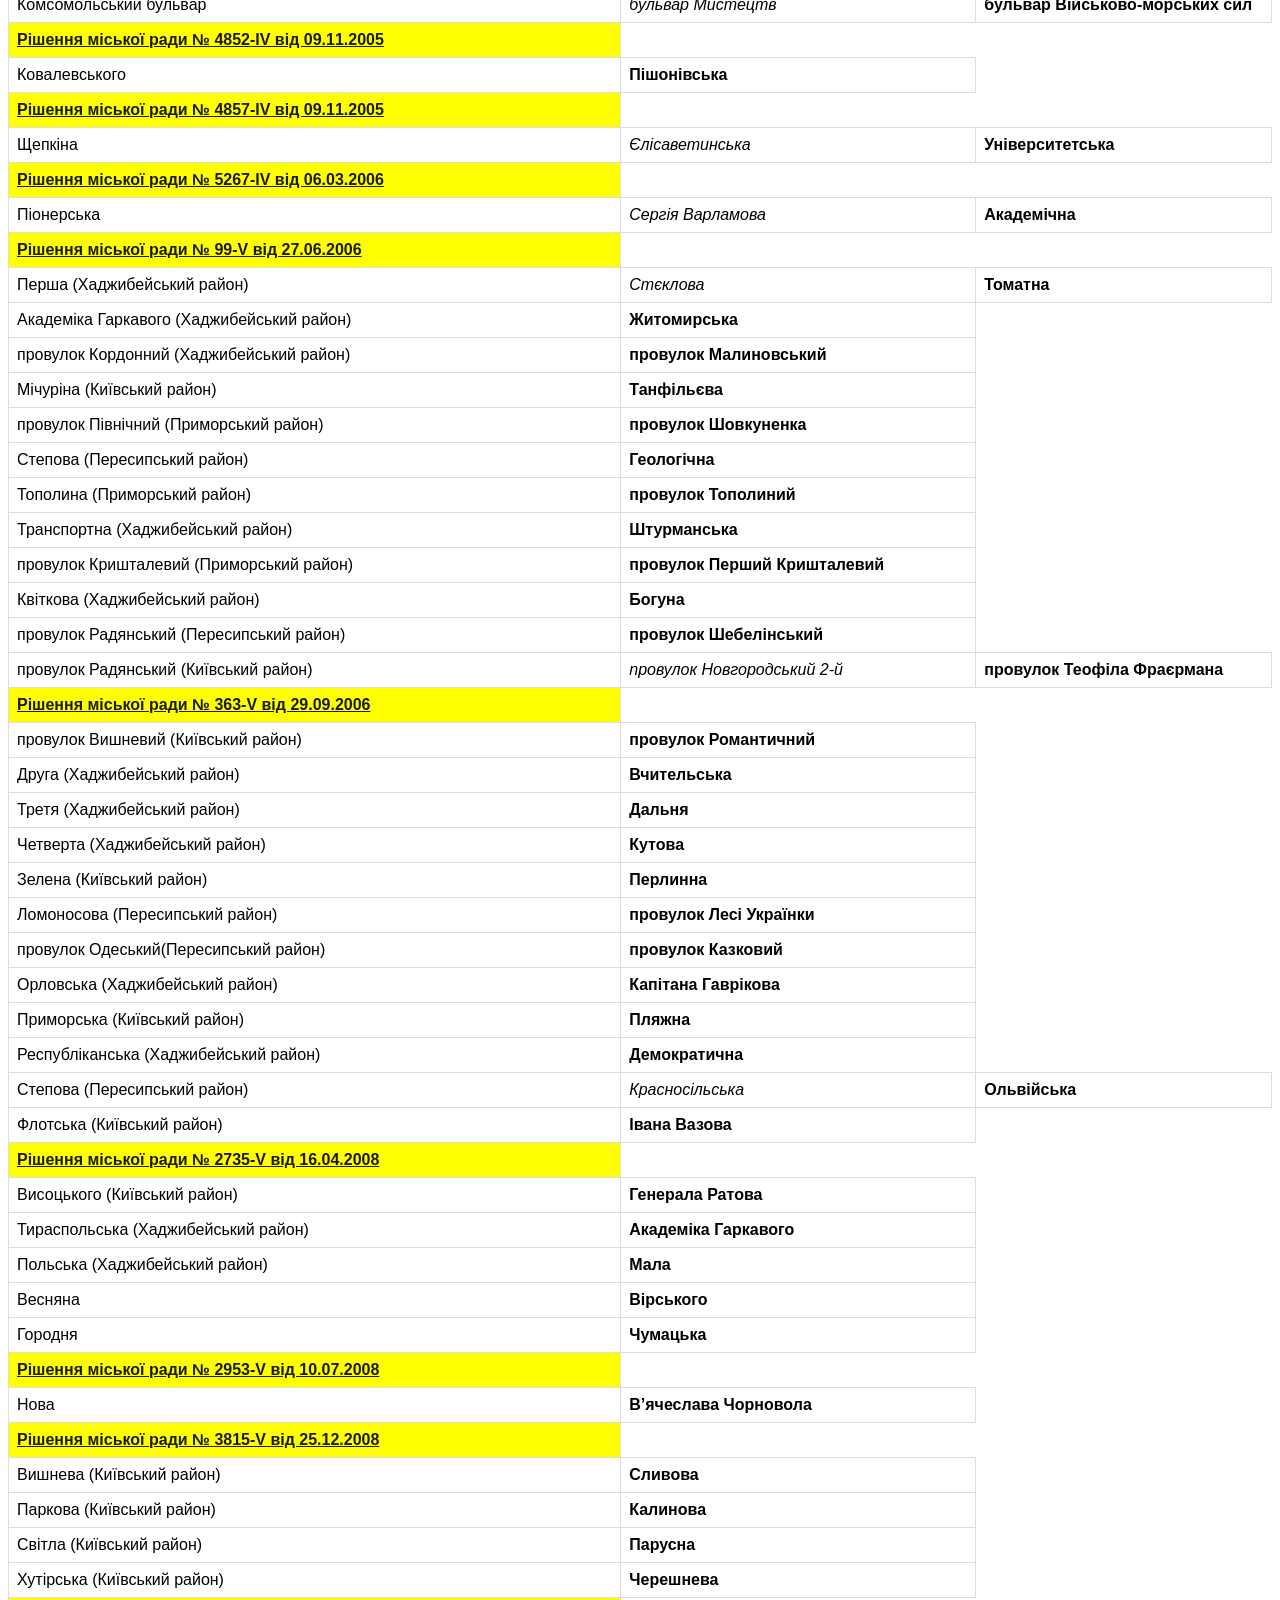
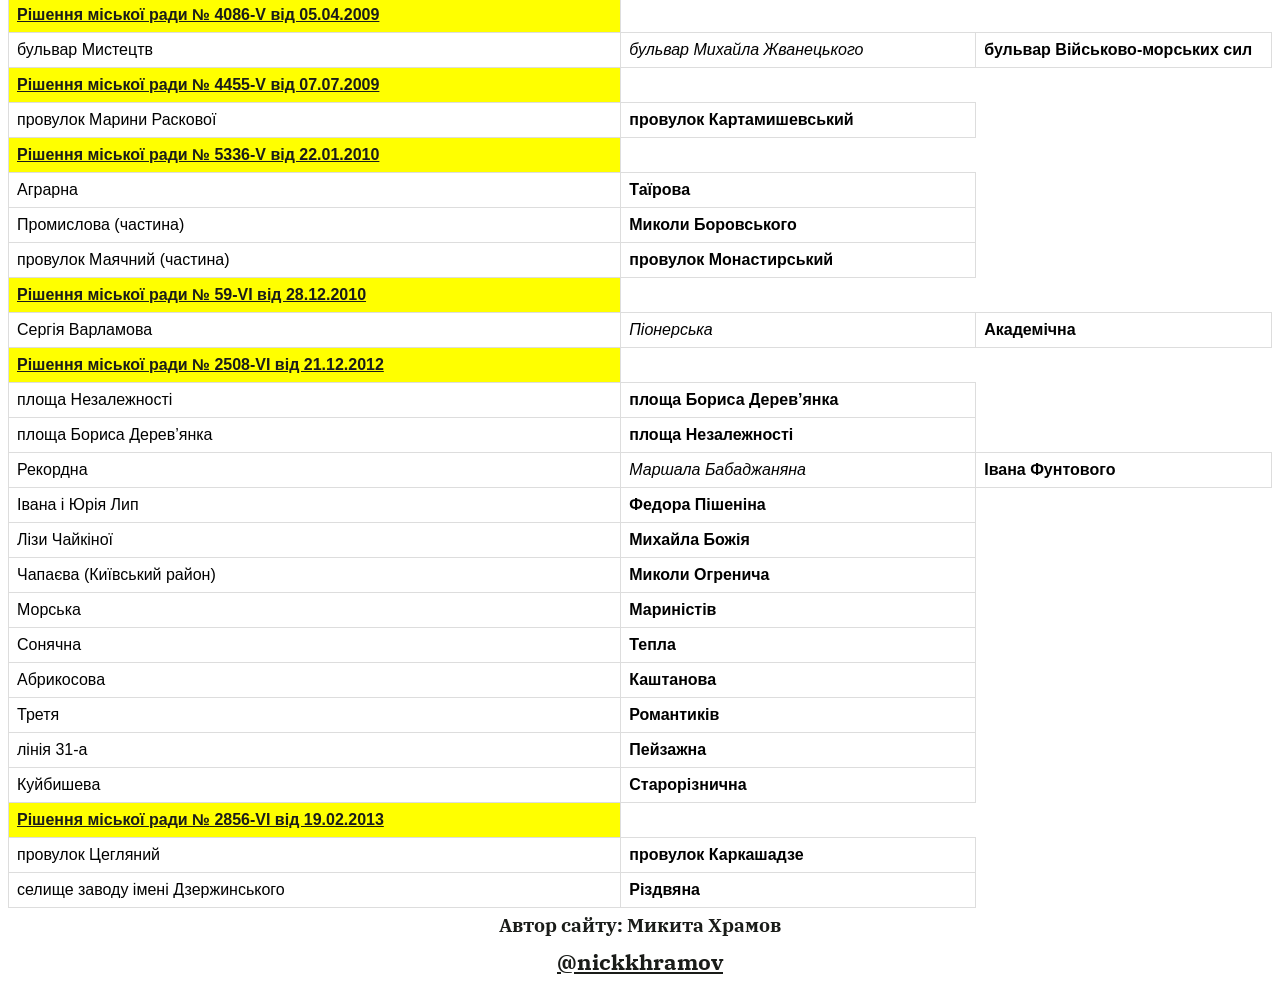
==== commit 81f3a3f6: "Update old.html" ====
--- a/old.html
+++ b/old.html
@@ -31,8 +31,8 @@
   <h2>АРХІВ ПЕРЕЙМЕНУВАНЬ</h2>
   <div class="links">
     <a class="year active">1995-2015</a>
-    <a href="/old16.html" class="year">2016-2021</a>
-    <a href="/index.html" class="year">2022-2026</a>
+    <a href="/streets/old16.html" class="year">2016-2021</a>
+    <a href="/streets/index.html" class="year">2022-2026</a>
   </div>
 
   <!-- From Uiverse.io by AbanoubMagdy1 -->
@@ -734,8 +734,9 @@
     <a href="https://www.instagram.com/nickkhramov/" class="year">@nickkhramov</a>
   </div>
 
-  <script src="/assets/js/search.js"></script>
+  <script src="/streets/assets/js/search.js"></script>
 
 </body>
 
 </html>
+
--- a/assets/css/style.css
+++ b/assets/css/style.css
@@ -0,0 +1,165 @@
+body {
+  font-family: Arial, sans-serif;
+}
+
+table {
+  width: 100%;
+  border-collapse: collapse;
+  margin-top: 7px;
+}
+
+th,
+td {
+  border: 1px solid #dddddd;
+  text-align: left;
+  padding: 8px;
+}
+
+th {
+  background-color: #f2f2f2;
+}
+
+h1,
+h2,
+h3 {
+  text-align: center;
+  color: #1a1c19;
+  font-family: "IBM Plex Serif", serif;
+  font-weight: 700;
+  font-style: normal;
+  margin-top: 5px;
+  margin-bottom: 5px;
+}
+
+.year {
+  text-align: center;
+  color: #1a1c19;
+  font-family: "IBM Plex Serif", serif;
+  font-weight: 650;
+  font-style: normal;
+  margin-top: 5px;
+  margin-bottom: 5px;
+  font-size: 22px;
+}
+
+.year:hover {
+  color: #ff0d00;
+  transition: 0.2s;
+}
+
+a {
+  color: #1a1c19;
+}
+
+tr:hover {
+  background-color: #ffe7ba;
+  transition: 0.25s;
+}
+
+.descision {
+  background: yellow;
+}
+
+.plan {
+  background: orange;
+}
+
+.links {
+  display: flex;
+  gap: 50px;
+  align-items: center;
+  justify-content: center;
+}
+
+.active {
+  color: #ff8400;
+}
+
+thead {
+  position: sticky;
+  top: 0;
+  background: white;
+  z-index: 10;
+}
+
+.highlight {
+  background-color: yellow;
+}
+
+.hidden {
+  display: none;
+}
+
+/* From Uiverse.io by AbanoubMagdy1 */
+.wave-group {
+  position: relative;
+}
+
+.wave-group .input {
+  font-size: 16px;
+  padding: 10px 10px 10px 5px;
+  display: block;
+  width: 250px;
+  border: none;
+  border-bottom: 1px solid #515151;
+  background: transparent;
+}
+
+.wave-group .input:focus {
+  outline: none;
+}
+
+.wave-group .label {
+  color: #999;
+  font-size: 18px;
+  font-weight: normal;
+  position: absolute;
+  pointer-events: none;
+  left: 5px;
+  top: 10px;
+  display: flex;
+}
+
+.wave-group .label-char {
+  transition: 0.2s ease all;
+  transition-delay: calc(var(--index) * 0.05s);
+}
+
+.wave-group .input:focus ~ label .label-char,
+.wave-group .input:valid ~ label .label-char {
+  transform: translateY(-20px);
+  font-size: 14px;
+  color: #5264ae;
+}
+
+.wave-group .bar {
+  position: relative;
+  display: block;
+  width: 200px;
+}
+
+.wave-group .bar:before,
+.wave-group .bar:after {
+  content: "";
+  height: 2px;
+  width: 0;
+  bottom: 1px;
+  position: absolute;
+  background: #5264ae;
+  transition: 0.2s ease all;
+  -moz-transition: 0.2s ease all;
+  -webkit-transition: 0.2s ease all;
+}
+
+.wave-group .bar:before {
+  left: 50%;
+}
+
+.wave-group .bar:after {
+  right: 50%;
+}
+
+.wave-group .input:focus ~ .bar:before,
+.wave-group .input:focus ~ .bar:after {
+  width: 50%;
+}
